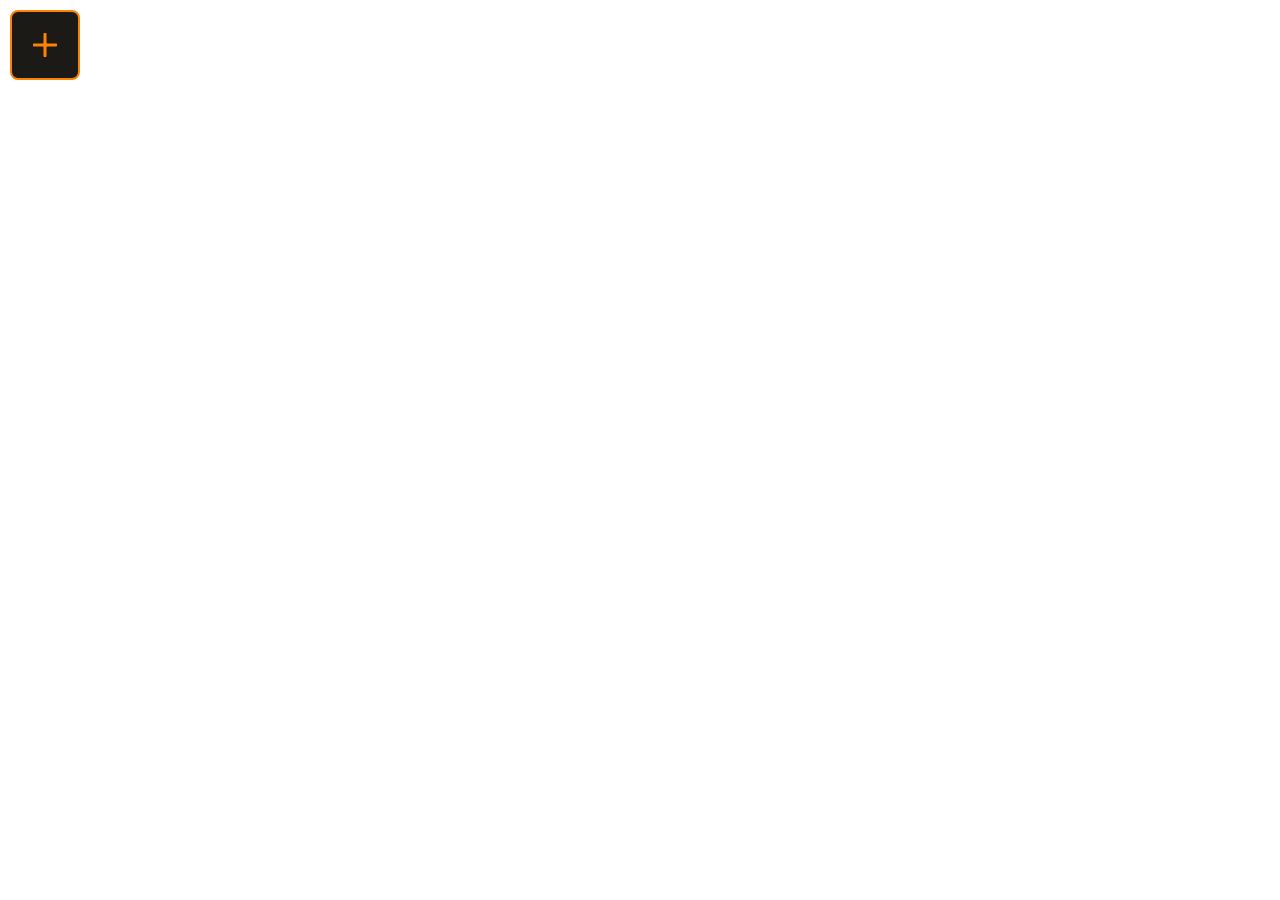
==== project/page1.html @ 0ff6921f "icons, confitm button, plus button" ====
<!DOCTYPE html>
<html lang="en">
<head>
    <meta charset="UTF-8">
    <meta name="viewport" content="width=device-width, initial-scale=1.0">
    <title>ToDO list</title>
    <link rel="stylesheet" href="styles.css">
    <link href="script.js" rel="script">
</head>
<body>
    <button class="add-button">
    </button>
</body>
</html>
---- project/styles.css ----
:root{
  --very-dark: #1B1A17;
  --little-dark: #1F1E1B;
  --dirty-orange: #A35709;
  --normal-orange: #FF8303;
  --text-color: #F0E3CA;
}

@font-face {
  font-family: 'Roboto', sans-serif;
  src: url("assets/fonts/Roboto-Bold.ttf") format("ttf");
}

*{
  box-sizing: border-box;
}

body {
  margin: 10px;
}

.small-button {
  background-color: var(--very-dark);
  color: var(--text-color);
  border-radius: 4px;
  border: solid var(--dirty-orange) 1px;
  width: 64px;
  height: 24px;
  font-size: 0.65rem;
  font-family: "Roboto", sans-serif;
}
.small-button:hover {
  border-color: var(--normal-orange);
}

.add-button {
  background: url("assets/images/plusUnion.svg") no-repeat center;
  width: 70px;
  height: 70px;
  border: solid var(--normal-orange) 2px;
  border-radius: 8px;
  background-color: var(--very-dark);
}
.add-button:hover {
  background-color: var(--little-dark);
}
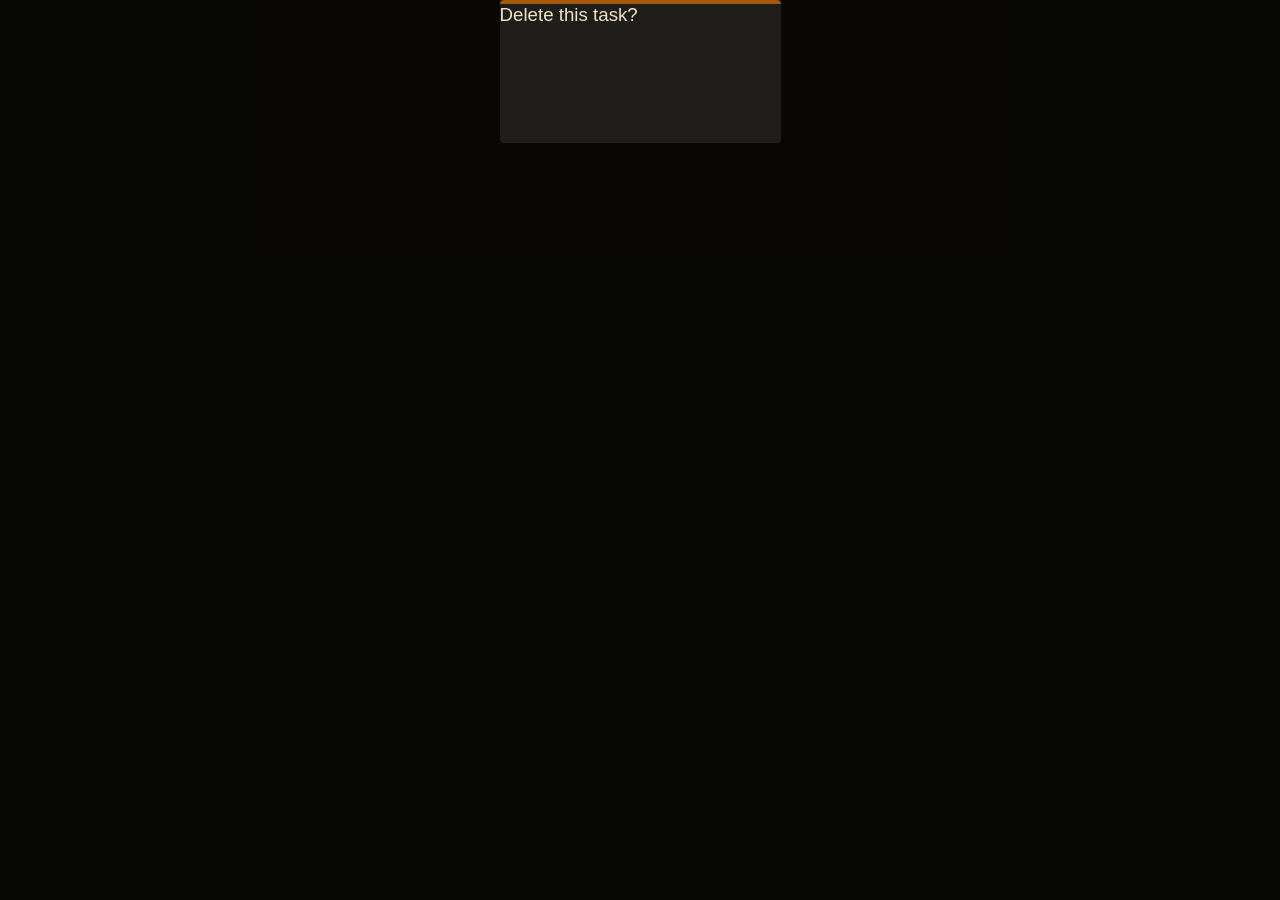
==== commit 1a46d7c6: "some css components" ====
--- a/project/page1.html
+++ b/project/page1.html
@@ -8,7 +8,23 @@
     <link href="script.js" rel="script">
 </head>
 <body>
-    <button class="add-button">
-    </button>
+    <!-- <div class="popup-stand">
+        <div class="share-popup">
+            <button class="share-option copy"></button>
+            <button class="share-option vk"></button>
+            <button class="share-option tg"></button>
+            <button class="share-option whatsapp"></button>
+            <button class="share-option BAN"></button>
+        </div>
+    </div> -->
+
+    <div class="popup-stand">
+        <div class="delete-confirm">
+            <span>Delete this task?</span>
+            <div class="confirm-buttons">
+                
+            </div>
+        </div>
+    </div>
 </body>
 </html>
--- a/project/styles.css
+++ b/project/styles.css
@@ -15,8 +15,15 @@
   box-sizing: border-box;
 }
 
+html {
+  scrollbar-width: thin;
+  scrollbar-color: var(--normal-orange) var(--very-dark);
+}
+
 body {
-  margin: 10px;
+  margin: 0;
+  padding: 1% 25%;
+  background-color: var(--very-dark);
 }
 
 .small-button {
@@ -29,18 +36,142 @@
   font-size: 0.65rem;
   font-family: "Roboto", sans-serif;
 }
+
 .small-button:hover {
   border-color: var(--normal-orange);
 }
 
-.add-button {
-  background: url("assets/images/plusUnion.svg") no-repeat center;
-  width: 70px;
-  height: 70px;
-  border: solid var(--normal-orange) 2px;
-  border-radius: 8px;
+button:hover {
+  background-color: var(--little-dark);
+}
+
+.delete-button {
+  background: url("assets/images/xUnion.svg") no-repeat center;
+  width: 32px;
+  height: 32px;
+  border: solid var(--dirty-orange) 2px;
+  border-radius: 5px;
   background-color: var(--very-dark);
 }
-.add-button:hover {
-  background-color: var(--little-dark);
+
+.share-button {
+  background: url("assets/images/share.svg") no-repeat center;
+  width: 36px;
+  height: 36px;
+  border: solid var(--dirty-orange) 2px;
+  border-radius: 6px;
+  background-color: var(--very-dark);
+}
+.edit-button {
+  background: url("assets/images/edit.svg") no-repeat center;
+  width: 36px;
+  height: 36px;
+  border: solid var(--dirty-orange) 2px;
+  border-radius: 6px;
+  background-color: var(--very-dark);
+}
+.info-button {
+  background: url("assets/images/info.svg") no-repeat center;
+  width: 36px;
+  height: 36px;
+  border: solid var(--dirty-orange) 2px;
+  border-radius: 6px;
+  background-color: var(--very-dark);
+}
+
+.mini-input {
+  background-color: var(--very-dark);
+  height: 32px;
+  width: 267px;
+  border: solid var(--normal-orange) 1px;
+  outline: none;
+  border-radius: 4px;
+  padding: 7px 12px;
+  font-size: 0.91rem;
+  font-family: "Roboto", sans-serif;
+  color: var(--text-color);
+}::placeholder {
+  color: var(--text-color);
+  opacity: 0.64;
+}
+
+.giga-input {
+  background-color: var(--very-dark);
+  height: 343px;
+  width: 267px;
+  border: solid var(--normal-orange) 1px;
+  outline: none;
+  border-radius: 4px;
+  padding: 7px 12px;
+  font-size: 0.91rem;
+  font-family: "Roboto", sans-serif;
+  color: var(--text-color);
+  resize: none;
+  scrollbar-width: thin;
+  scrollbar-color: var(--normal-orange) var(--very-dark);
+}::placeholder {
+  color: var(--text-color);
+  opacity: 0.64;
+}
+
+.popup-stand {
+  position: fixed;
+  top: 0;
+  left: 0;
+  width: 100%;
+  height: 100%;
+  background-color: rgba(0, 0, 0, 0.7);
+  display: flex;
+  justify-content: center;
+  z-index: 1000;
+}
+
+.share-popup {
+  background-color: var(--very-dark);
+  display: flex;
+  flex-direction: row;
+  align-items: center;
+  justify-content: center;
+  align-self: flex-end;
+  gap: 16px;
+  width: 360px;
+  height: 76px;
+  border-radius: 8px 8px 0 0;
+}
+
+.share-option {
+  width: 48px;
+  height: 48px;
+  border: 0px;
+  border-radius: 50%;
+  background-color: var(--little-dark) !important;
+}
+.copy {
+  background: url("assets/images/copy.svg") no-repeat center;
+}
+.tg {
+  background: url("assets/images/tg.svg") no-repeat center;
+}
+.vk {
+  background: url("assets/images/vk.svg") no-repeat center;
+}
+.whatsapp {
+  background: url("assets/images/whatsapp.svg") no-repeat center;
+}
+.BAN {
+  background: url("assets/images/CENSORED.svg") no-repeat center;
+}
+
+.delete-confirm {
+  background: var(--little-dark);
+  width: 281px;
+  height: 143px;
+  border-radius: 4px;
+  border-top: solid var(--dirty-orange) 4px;
+}
+
+.delete-confirm span {
+  font-size: 1.17rem;
+  font-family: "Roboto", sans-serif;
+  color: var(--text-color);
 }
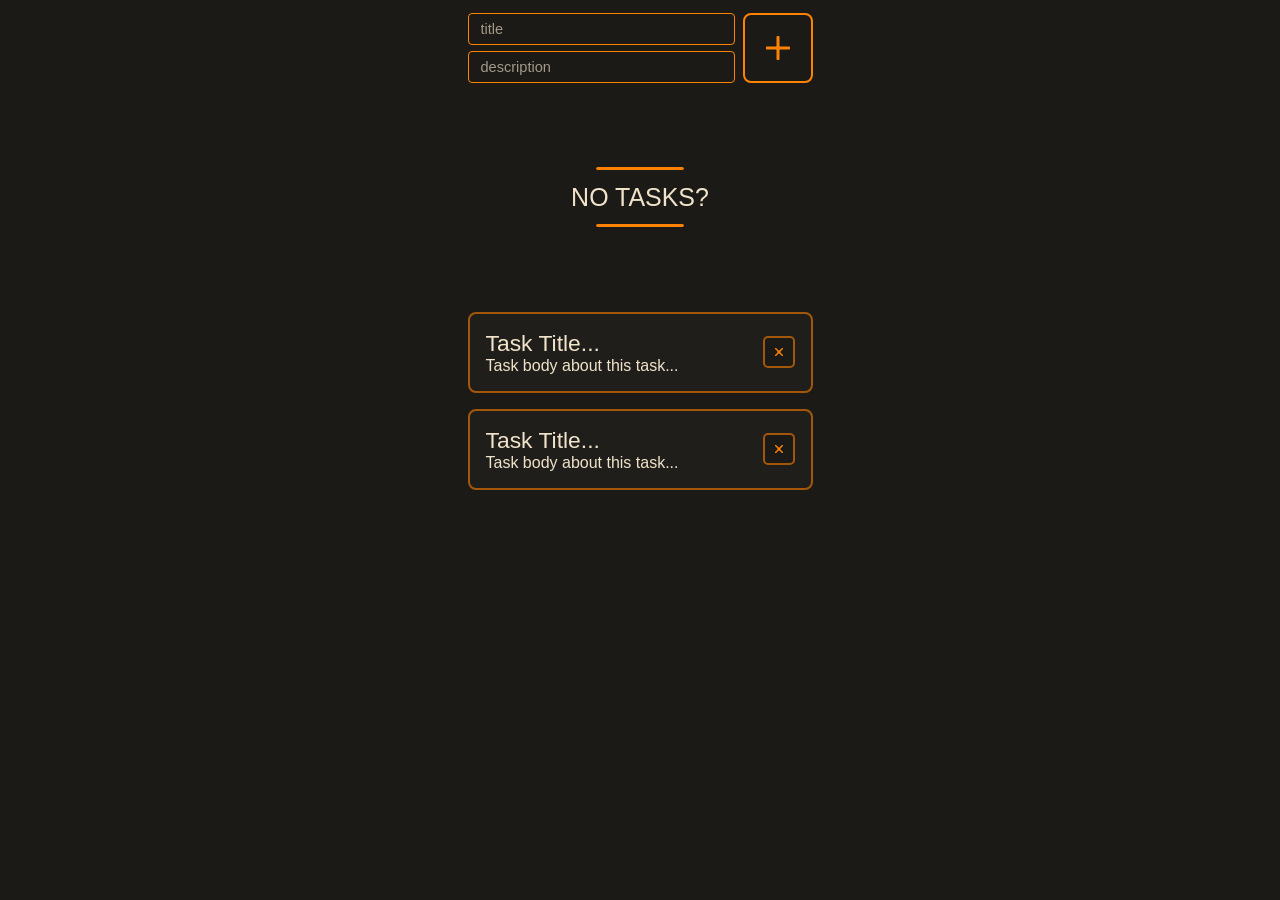
==== commit 9166494c: "какие то компоненты" ====
--- a/project/page1.html
+++ b/project/page1.html
@@ -18,12 +18,63 @@
         </div>
     </div> -->
 
-    <div class="popup-stand">
+    <!-- <div class="popup-stand">
         <div class="delete-confirm">
             <span>Delete this task?</span>
             <div class="confirm-buttons">
-                
+                <button class="small-button">Yes</button>
+                <button class="small-button">No</button>
             </div>
+        </div>
+    </div> -->
+
+    <!-- <div class="popup-stand">
+        <div class="edit-popup">
+            <input type="text" class="mini-input" placeholder="input...">
+            <textarea class="giga-input" placeholder="input..."></textarea>
+            <div class="confirm-buttons">
+                <button class="small-button">Yes</button>
+                <button class="small-button">No</button>
+            </div>
+        </div>
+    </div> -->
+
+    <!-- <div class="todo-card">
+        <div class="todo-info">
+            <span class="todo-title">Task Title...</span>
+            <span class="todo-description">Task body about this task...</span>
+        </div>
+        <button class="delete-button"></button>
+    </div> -->
+
+    <form class="add-form">
+        <div class="add-inputs">
+            <input name="title" class="mini-input" placeholder="title">
+            <input name="description" type="text" class="mini-input" placeholder="description">
+        </div>
+        <button class="add-button"></button>
+    </form>
+
+    <div class="no-tasks">
+        <hr color="#FF8303" size="5px">
+        <span>NO TASKS?</span>
+        <hr color="#FF8303" size="5px">
+    </div>
+
+    <div class="task-list">
+        <div class="todo-card">
+            <div class="todo-info">
+                <span class="todo-title">Task Title...</span>
+                <span class="todo-description">Task body about this task...</span>
+            </div>
+            <button class="delete-button"></button>
+        </div>
+        <div class="todo-card">
+            <div class="todo-info">
+                <span class="todo-title">Task Title...</span>
+                <span class="todo-description">Task body about this task...</span>
+            </div>
+            <button class="delete-button"></button>
         </div>
     </div>
 </body>
--- a/project/styles.css
+++ b/project/styles.css
@@ -24,6 +24,15 @@
   margin: 0;
   padding: 1% 25%;
   background-color: var(--very-dark);
+  font-family: "Roboto", sans-serif;
+  display: flex;
+  flex-direction: column;
+  align-items: center;
+  gap: 33px;
+}
+
+span, button {
+  color: var(--text-color);
 }
 
 .small-button {
@@ -34,7 +43,6 @@
   width: 64px;
   height: 24px;
   font-size: 0.65rem;
-  font-family: "Roboto", sans-serif;
 }
 
 .small-button:hover {
@@ -42,6 +50,18 @@
 }
 
 button:hover {
+  background-color: var(--little-dark);
+}
+
+.add-button {
+  background: url("assets/images/plusUnion.svg") no-repeat center;
+  width: 70px;
+  height: 70px;
+  border: solid var(--normal-orange) 2px;
+  border-radius: 8px;
+  background-color: var(--very-dark);
+}
+.add-button:hover {
   background-color: var(--little-dark);
 }
 
@@ -88,7 +108,6 @@
   border-radius: 4px;
   padding: 7px 12px;
   font-size: 0.91rem;
-  font-family: "Roboto", sans-serif;
   color: var(--text-color);
 }::placeholder {
   color: var(--text-color);
@@ -131,9 +150,9 @@
   display: flex;
   flex-direction: row;
   align-items: center;
-  justify-content: center;
+  justify-content: space-between;
   align-self: flex-end;
-  gap: 16px;
+  padding: 0px 20px;
   width: 360px;
   height: 76px;
   border-radius: 8px 8px 0 0;
@@ -166,12 +185,87 @@
   background: var(--little-dark);
   width: 281px;
   height: 143px;
+  padding-top: 37px;
+  padding-bottom: 13px;
   border-radius: 4px;
   border-top: solid var(--dirty-orange) 4px;
+  display: flex;
+  flex-direction: column;
+  align-items: center;
+  justify-content: space-between;
 }
 
 .delete-confirm span {
   font-size: 1.17rem;
   font-family: "Roboto", sans-serif;
   color: var(--text-color);
+}
+
+.edit-popup {
+  display: flex;
+  flex-direction: column;
+  align-items: center;
+  align-self: flex-end;
+  gap: 8px;
+  padding: 18px;
+}
+
+.todo-info {
+  display: flex;
+  flex-direction: column;
+}
+
+.todo-title {
+  font-size: 1.43rem;
+}
+
+.todo-desctiption {
+  font-size: 0.91rem;
+}
+
+.todo-card {
+  width: 345px;
+  padding: 16px;
+  display: flex;
+  flex-direction: row;
+  justify-content: space-between;
+  align-items: center;
+  border: solid var(--dirty-orange) 2px;
+  border-radius: 8px;
+  background-color: var(--little-dark);
+  justify-self: center;
+}
+
+.no-tasks {
+  align-self: center;
+  justify-self: center;
+  font-size: 1.56rem;
+  display: flex;
+  flex-direction: column;
+  margin: 39px;
+}
+
+.no-tasks hr {
+  width: 64%;
+  border-radius: 5000000px;
+}
+
+.add-inputs {
+  display: flex;
+  flex-direction: column;
+  gap: 6px;
+}
+
+.add-form {
+  display: flex;
+  flex-direction: row;
+  gap: 8px;
+  justify-self: center;
+}
+
+.task-list {
+  display: flex;
+  flex-direction: column;
+  align-items: center;
+  gap: 16px;
 }
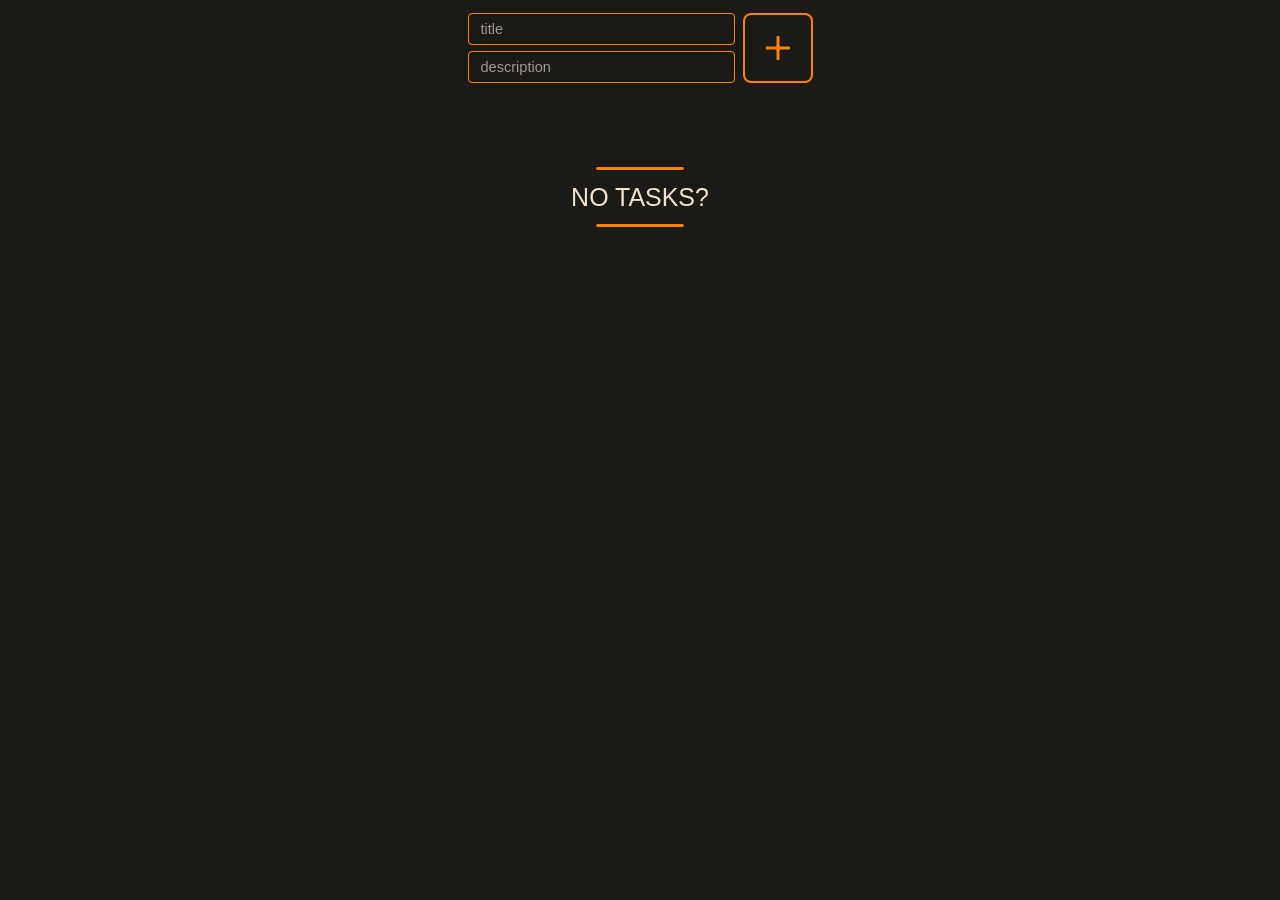
==== commit 3fa21a05: "добавлена логика" ====
--- a/project/page1.html
+++ b/project/page1.html
@@ -5,10 +5,10 @@
     <meta name="viewport" content="width=device-width, initial-scale=1.0">
     <title>ToDO list</title>
     <link rel="stylesheet" href="styles.css">
-    <link href="script.js" rel="script">
+    <script src="script.js" defer></script>
 </head>
 <body>
-    <!-- <div class="popup-stand">
+    <div class="popup-stand" style="display: none;">
         <div class="share-popup">
             <button class="share-option copy"></button>
             <button class="share-option vk"></button>
@@ -16,43 +16,35 @@
             <button class="share-option whatsapp"></button>
             <button class="share-option BAN"></button>
         </div>
-    </div> -->
+    </div>
 
-    <!-- <div class="popup-stand">
+    <div class="popup-stand" data-popup="delete">
         <div class="delete-confirm">
             <span>Delete this task?</span>
             <div class="confirm-buttons">
-                <button class="small-button">Yes</button>
-                <button class="small-button">No</button>
+                <button class="small-button" data-action="confirm-delete">Yes</button>
+                <button class="small-button" data-action="cancel-delete">No</button>
             </div>
         </div>
-    </div> -->
+    </div>
 
-    <!-- <div class="popup-stand">
-        <div class="edit-popup">
-            <input type="text" class="mini-input" placeholder="input...">
-            <textarea class="giga-input" placeholder="input..."></textarea>
+    <div class="popup-stand">
+        <form class="edit-popup" data-form-type="edit" data-entity="task">
+            <input name="title" type="text" class="mini-input" placeholder="input...">
+            <textarea name="description" class="giga-input" placeholder="input..."></textarea>
             <div class="confirm-buttons">
-                <button class="small-button">Yes</button>
-                <button class="small-button">No</button>
+                <button type="button" class="small-button confirm-edit">Yes</button>
+                <button type="button" class="small-button cancel-edit">No</button>
             </div>
-        </div>
-    </div> -->
+        </form>
+    </div>
 
-    <!-- <div class="todo-card">
-        <div class="todo-info">
-            <span class="todo-title">Task Title...</span>
-            <span class="todo-description">Task body about this task...</span>
-        </div>
-        <button class="delete-button"></button>
-    </div> -->
-
-    <form class="add-form">
+    <form class="add-form" data-form-type="create" data-entity="task">
         <div class="add-inputs">
             <input name="title" class="mini-input" placeholder="title">
             <input name="description" type="text" class="mini-input" placeholder="description">
         </div>
-        <button class="add-button"></button>
+        <button type="submit" class="add-button"></button>
     </form>
 
     <div class="no-tasks">
@@ -62,19 +54,17 @@
     </div>
 
     <div class="task-list">
-        <div class="todo-card">
+        <div class="todo-card" style="display: none;">
             <div class="todo-info">
                 <span class="todo-title">Task Title...</span>
                 <span class="todo-description">Task body about this task...</span>
             </div>
             <button class="delete-button"></button>
         </div>
-        <div class="todo-card">
-            <div class="todo-info">
-                <span class="todo-title">Task Title...</span>
-                <span class="todo-description">Task body about this task...</span>
-            </div>
-            <button class="delete-button"></button>
+        <div class="card-options" style="display: none;">
+            <button class="share-button"></button>
+            <button class="info-button"></button>
+            <button class="edit-button"></button>
         </div>
     </div>
 </body>
--- a/project/styles.css
+++ b/project/styles.css
@@ -97,6 +97,12 @@
   border: solid var(--dirty-orange) 2px;
   border-radius: 6px;
   background-color: var(--very-dark);
+}
+.card-options {
+  width: 100%;
+  display: flex;
+  gap: 8px;
+  justify-content: flex-end;
 }
 
 .mini-input {
@@ -193,6 +199,7 @@
   flex-direction: column;
   align-items: center;
   justify-content: space-between;
+  align-self: center;
 }
 
 .delete-confirm span {
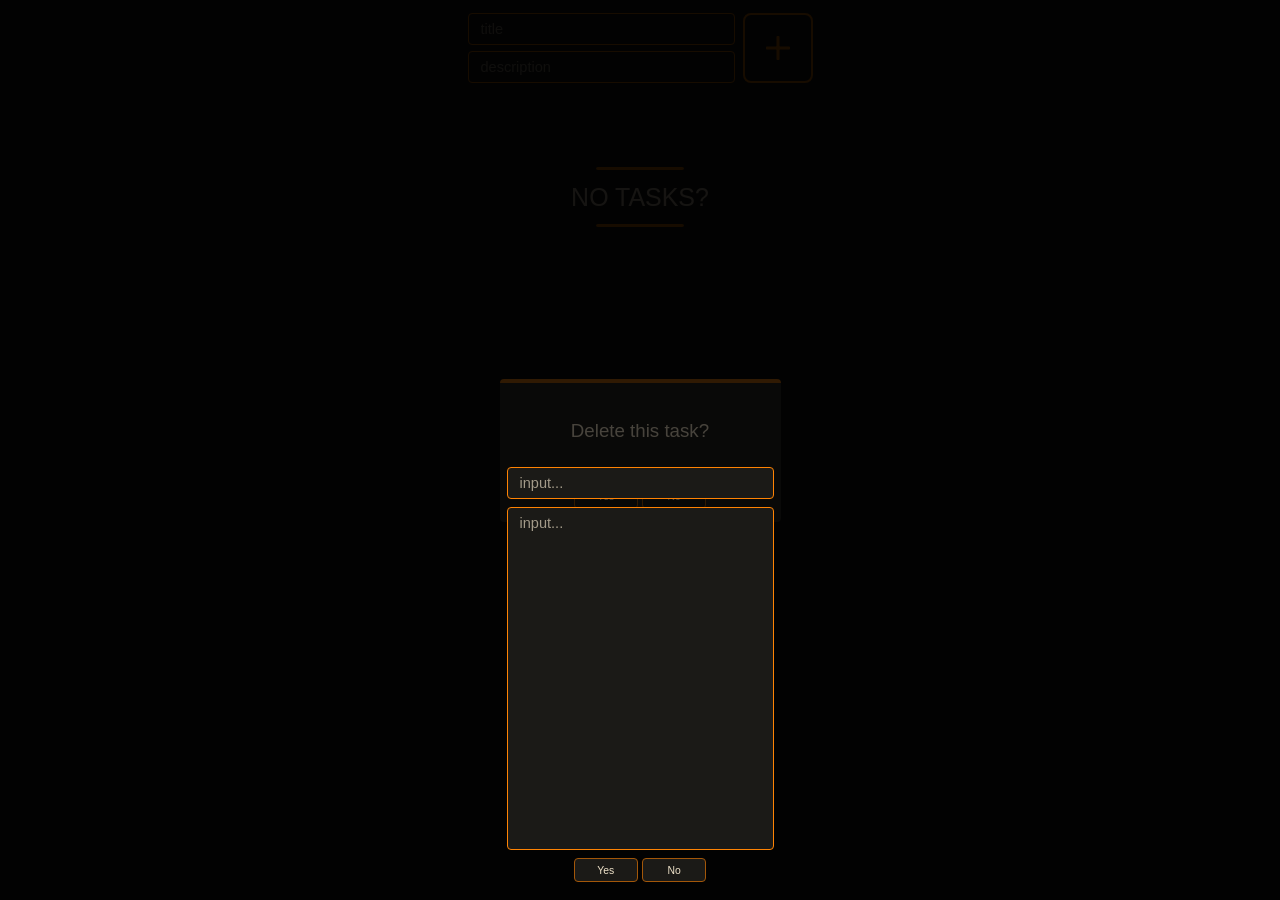
==== commit 7965da5c: "Update page1.html" ====
--- a/project/page1.html
+++ b/project/page1.html
@@ -10,11 +10,11 @@
 <body>
     <div class="popup-stand" style="display: none;">
         <div class="share-popup">
-            <button class="share-option copy"></button>
-            <button class="share-option vk"></button>
-            <button class="share-option tg"></button>
-            <button class="share-option whatsapp"></button>
-            <button class="share-option BAN"></button>
+            <button class="share-option copy" aria-label="Copy link"></button>
+            <button class="share-option vk" aria-label="Share to VK"></button>
+            <button class="share-option tg" aria-label="Share to Telegram"></button>
+            <button class="share-option whatsapp" aria-label="Share to WhatsApp"></button>
+            <button class="share-option BAN" aria-label="Banned content"></button>
         </div>
     </div>
 
